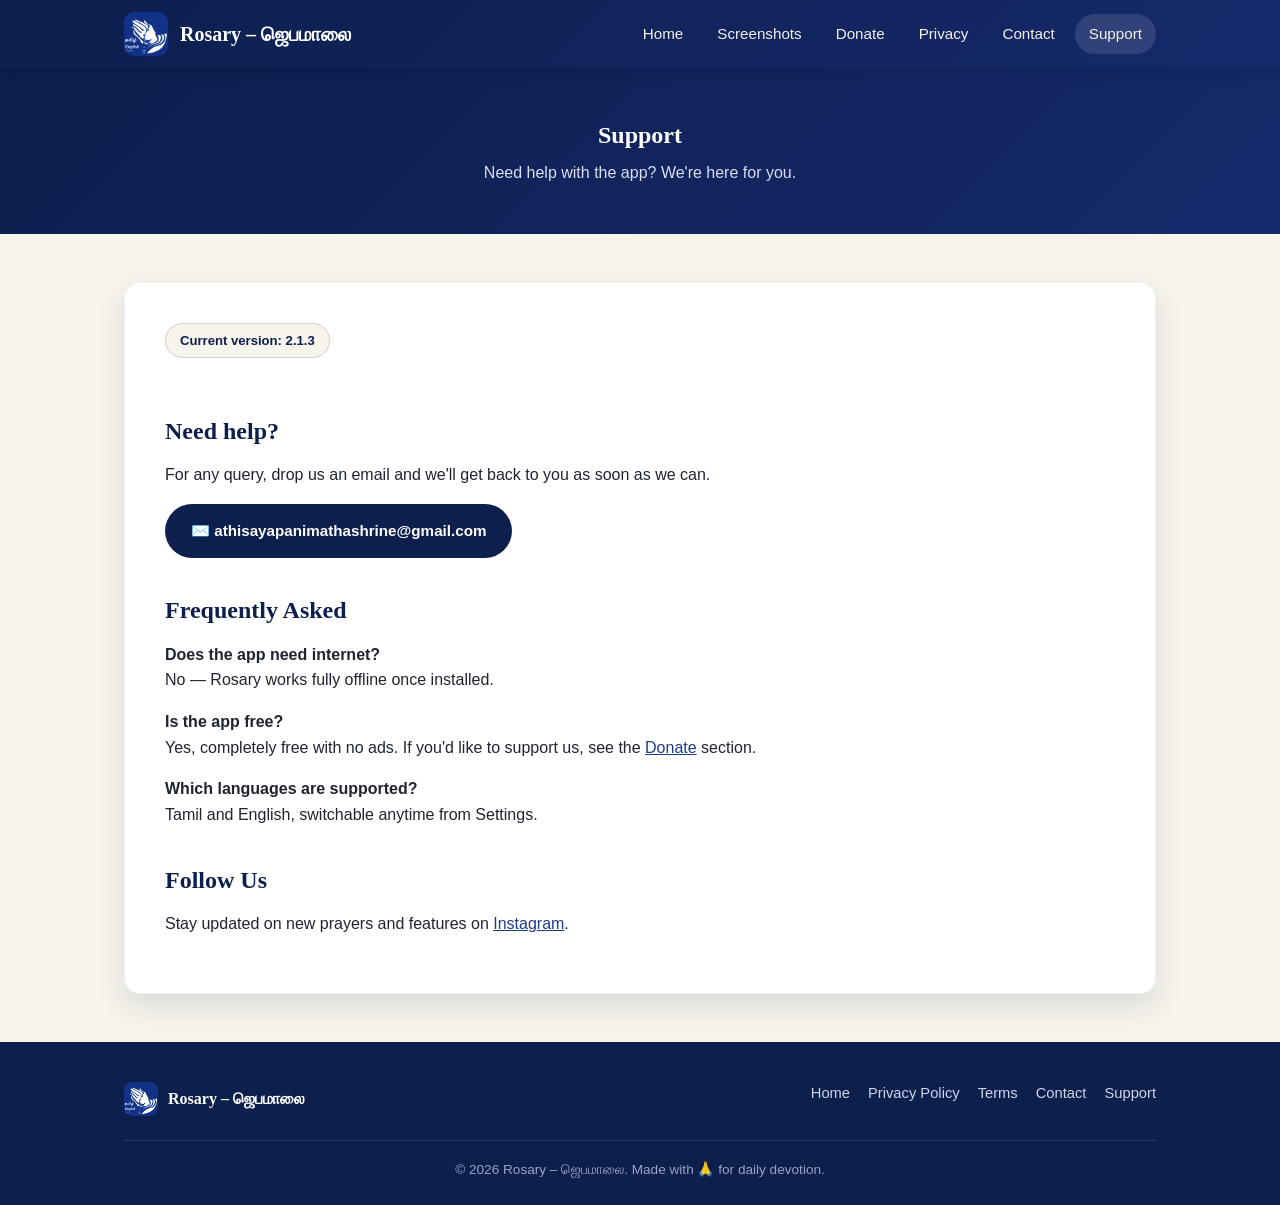
==== support.html @ a55c85b1 "Add files via upload" ====
<!DOCTYPE html>
<html lang="en">
<head>
<meta charset="utf-8">
<meta name="viewport" content="width=device-width,initial-scale=1">
<title>Support | Rosary – ஜெபமாலை</title>
<link rel="icon" href="images/logo.png">
<link rel="stylesheet" href="css/style.css">
</head>
<body>

<header class="site-header">
  <div class="container">
    <a class="brand" href="index.html">
      <img src="images/logo.png" alt="Rosary app logo">
      <span>Rosary &ndash; ஜெபமாலை</span>
    </a>
    <nav class="main-nav">
      <a href="index.html">Home</a>
      <a href="index.html#screenshots">Screenshots</a>
      <a href="index.html#donate">Donate</a>
      <a href="privacy.html">Privacy</a>
      <a href="contact.html">Contact</a>
      <a href="support.html" class="active">Support</a>
    </nav>
  </div>
</header>

<section class="page-hero">
  <div class="container">
    <h1>Support</h1>
    <p>Need help with the app? We're here for you.</p>
  </div>
</section>

<div class="container">
  <div class="policy-page">
    <span class="updated-badge">Current version: 2.1.3</span>
    <h2>Need help?</h2>
    <p>For any query, drop us an email and we'll get back to you as soon as we can.</p>
    <p><a class="btn btn-dark" href="mailto:athisayapanimathashrine@gmail.com">✉️ athisayapanimathashrine@gmail.com</a></p>

    <h2>Frequently Asked</h2>
    <p><strong>Does the app need internet?</strong><br>No &mdash; Rosary works fully offline once installed.</p>
    <p><strong>Is the app free?</strong><br>Yes, completely free with no ads. If you'd like to support us, see the <a href="index.html#donate">Donate</a> section.</p>
    <p><strong>Which languages are supported?</strong><br>Tamil and English, switchable anytime from Settings.</p>

    <h2>Follow Us</h2>
    <p>Stay updated on new prayers and features on <a href="https://www.instagram.com/daily__rosary__?igsh=anVxZm9tZTR4bTBn">Instagram</a>.</p>
  </div>
</div>

<footer class="site-footer">
  <div class="container">
    <div class="footer-grid">
      <div class="footer-brand">
        <img src="images/logo.png" alt="Rosary logo">
        <span>Rosary &ndash; ஜெபமாலை</span>
      </div>
      <nav class="footer-nav">
        <a href="index.html">Home</a>
        <a href="privacy.html">Privacy Policy</a>
        <a href="terms.html">Terms</a>
        <a href="contact.html">Contact</a>
        <a href="support.html">Support</a>
      </nav>
    </div>
    <div class="footer-bottom">© 2026 Rosary &ndash; ஜெபமாலை. Made with 🙏 for daily devotion.</div>
  </div>
</footer>

</body>
</html>
---- css/style.css ----
/* ---------- Design tokens ---------- */
:root{
  --navy-deep:#0c1f4d;
  --navy:#16296b;
  --navy-light:#1e3a8a;
  --gold:#c9a227;
  --gold-light:#e8c766;
  --cream:#f7f4ec;
  --paper:#ffffff;
  --ink:#1f2430;
  --ink-soft:#4a5166;
  --shadow:0 12px 30px rgba(12,31,77,0.12);
  --radius:16px;
}

*{box-sizing:border-box}
html{scroll-behavior:smooth}
body{
  margin:0;
  font-family:-apple-system,BlinkMacSystemFont,"Segoe UI",Roboto,Helvetica,Arial,sans-serif;
  color:var(--ink);
  background:var(--cream);
  line-height:1.6;
}
h1,h2,h3{
  font-family:Georgia,"Times New Roman",serif;
  color:var(--navy-deep);
  margin:0 0 .5em;
}
p{margin:0 0 1em}
a{color:var(--navy-light)}
img{max-width:100%;display:block}

.container{max-width:1080px;margin:0 auto;padding:0 24px}

/* ---------- Header / Nav ---------- */
.site-header{
  background:linear-gradient(135deg,var(--navy-deep),var(--navy));
  color:#fff;
  position:sticky;
  top:0;
  z-index:50;
  box-shadow:0 2px 12px rgba(0,0,0,.15);
}
.site-header .container{
  display:flex;
  align-items:center;
  justify-content:space-between;
  padding-top:12px;
  padding-bottom:12px;
  gap:16px;
  flex-wrap:wrap;
}
.brand{display:flex;align-items:center;gap:12px;text-decoration:none}
.brand img{width:44px;height:44px;border-radius:10px}
.brand span{
  font-family:Georgia,serif;
  font-weight:700;
  font-size:1.25rem;
  color:#fff;
}
nav.main-nav{display:flex;gap:6px;flex-wrap:wrap}
nav.main-nav a{
  color:#f2f0e8;
  text-decoration:none;
  font-size:.95rem;
  padding:8px 14px;
  border-radius:20px;
  transition:background .2s ease;
}
nav.main-nav a:hover,nav.main-nav a.active{background:rgba(255,255,255,.12)}

/* ---------- Hero ---------- */
.hero{
  background:radial-gradient(circle at 20% 20%,var(--navy-light) 0,var(--navy) 45%,var(--navy-deep) 100%);
  color:#fff;
  padding:72px 0 88px;
}
.hero .container{
  display:flex;
  align-items:center;
  gap:48px;
  flex-wrap:wrap;
}
.hero-copy{flex:1 1 380px}
.hero-copy .eyebrow{
  display:inline-block;
  color:var(--gold-light);
  letter-spacing:.14em;
  text-transform:uppercase;
  font-size:.78rem;
  font-weight:600;
  margin-bottom:14px;
}
.hero-copy h1{
  color:#fff;
  font-size:2.6rem;
  line-height:1.15;
  margin-bottom:14px;
}
.hero-copy h1 .tamil{display:block;font-size:1.6rem;color:var(--gold-light);margin-top:6px}
.hero-copy p.lead{
  color:#d9def0;
  font-size:1.08rem;
  max-width:46ch;
}
.hero-actions{display:flex;gap:14px;flex-wrap:wrap;margin-top:24px}
.hero-figure{
  flex:0 1 300px;
  display:flex;
  justify-content:center;
}
.hero-figure img{
  width:220px;
  height:220px;
  border-radius:28px;
  box-shadow:0 20px 50px rgba(0,0,0,.35);
  border:4px solid rgba(255,255,255,.15);
}
.stars{color:var(--gold-light);letter-spacing:3px;margin-top:18px;font-size:1rem}

/* ---------- Buttons ---------- */
.btn{
  display:inline-flex;
  align-items:center;
  gap:8px;
  padding:13px 24px;
  border-radius:999px;
  text-decoration:none;
  font-weight:600;
  font-size:.95rem;
  transition:transform .15s ease,box-shadow .15s ease;
  border:2px solid transparent;
}
.btn:hover{transform:translateY(-2px)}
.btn-primary{background:var(--gold);color:var(--navy-deep);box-shadow:0 10px 24px rgba(201,162,39,.35)}
.btn-primary:hover{background:var(--gold-light)}
.btn-outline{border-color:rgba(255,255,255,.6);color:#fff}
.btn-outline:hover{background:rgba(255,255,255,.1)}
.btn-dark{background:var(--navy-deep);color:#fff}
.btn-dark:hover{background:var(--navy)}

/* ---------- Sections ---------- */
section{padding:64px 0}
.section-head{text-align:center;max-width:640px;margin:0 auto 40px}
.section-head .eyebrow{
  color:var(--gold);
  text-transform:uppercase;
  letter-spacing:.14em;
  font-size:.78rem;
  font-weight:700;
}
.section-head p{color:var(--ink-soft)}

/* Features */
.features-grid{
  display:grid;
  grid-template-columns:repeat(auto-fit,minmax(200px,1fr));
  gap:20px;
}
.feature-card{
  background:var(--paper);
  border-radius:var(--radius);
  padding:26px 22px;
  box-shadow:var(--shadow);
  border:1px solid rgba(12,31,77,.06);
  text-align:center;
}
.feature-card .icon{font-size:2rem;margin-bottom:10px}
.feature-card h3{font-size:1.05rem;margin-bottom:6px}
.feature-card p{color:var(--ink-soft);font-size:.92rem;margin:0}

/* Screenshots */
.screenshot-strip{
  display:flex;
  gap:22px;
  overflow-x:auto;
  padding:10px 4px 24px;
  scroll-snap-type:x mandatory;
}
.screenshot-strip::-webkit-scrollbar{height:8px}
.screenshot-strip::-webkit-scrollbar-thumb{background:rgba(12,31,77,.25);border-radius:8px}
.phone-frame{
  flex:0 0 auto;
  width:200px;
  scroll-snap-align:start;
  background:var(--navy-deep);
  padding:10px;
  border-radius:22px;
  box-shadow:var(--shadow);
}
.phone-frame img{border-radius:14px;width:100%}

/* Donate */
.donate-card{
  background:var(--paper);
  border-radius:var(--radius);
  box-shadow:var(--shadow);
  padding:36px;
  display:flex;
  gap:36px;
  align-items:center;
  flex-wrap:wrap;
  justify-content:center;
  border:1px solid rgba(12,31,77,.06);
}
.donate-card img{width:190px;border-radius:12px;border:1px solid #eee}
.donate-info{flex:1 1 260px}
.upi-id{
  display:inline-block;
  background:var(--cream);
  border:1px dashed var(--gold);
  padding:10px 16px;
  border-radius:10px;
  font-weight:700;
  color:var(--navy-deep);
  margin:10px 0;
}

/* Contact */
.contact-grid{
  display:grid;
  grid-template-columns:repeat(auto-fit,minmax(220px,1fr));
  gap:20px;
}
.contact-card{
  background:var(--paper);
  border-radius:var(--radius);
  box-shadow:var(--shadow);
  padding:28px;
  text-align:center;
  border:1px solid rgba(12,31,77,.06);
}
.contact-card .icon{font-size:1.8rem;margin-bottom:8px}

/* Policy / text pages */
.policy-page{background:var(--paper);border-radius:var(--radius);box-shadow:var(--shadow);padding:40px;margin:48px 0;border:1px solid rgba(12,31,77,.06)}
.policy-page h2{margin-top:1.4em}
.policy-page h2:first-child{margin-top:0}
.policy-page ul{padding-left:20px}
.updated-badge{
  display:inline-block;
  background:var(--cream);
  color:var(--navy-deep);
  border:1px solid rgba(12,31,77,.15);
  padding:6px 14px;
  border-radius:999px;
  font-size:.82rem;
  font-weight:600;
  margin-bottom:20px;
}
.page-hero{
  background:linear-gradient(135deg,var(--navy-deep),var(--navy));
  color:#fff;
  padding:48px 0;
  text-align:center;
}
.page-hero h1{color:#fff;margin-bottom:6px}
.page-hero p{color:#d9def0;margin:0}

/* Footer */
.site-footer{
  background:var(--navy-deep);
  color:#cfd4e8;
  padding:40px 0 24px;
}
.footer-grid{
  display:flex;
  justify-content:space-between;
  gap:24px;
  flex-wrap:wrap;
  margin-bottom:24px;
}
.footer-brand{display:flex;align-items:center;gap:10px}
.footer-brand img{width:34px;height:34px;border-radius:8px}
.footer-brand span{color:#fff;font-family:Georgia,serif;font-weight:700}
.footer-nav{display:flex;gap:18px;flex-wrap:wrap}
.footer-nav a{color:#cfd4e8;text-decoration:none;font-size:.92rem}
.footer-nav a:hover{color:#fff}
.footer-bottom{
  border-top:1px solid rgba(255,255,255,.12);
  padding-top:18px;
  text-align:center;
  font-size:.85rem;
  color:#9aa3c2;
}

@media (max-width:640px){
  .hero{padding:52px 0 64px}
  .hero-copy h1{font-size:2.05rem}
  section{padding:48px 0}
  .donate-card{padding:26px;flex-direction:column}
}
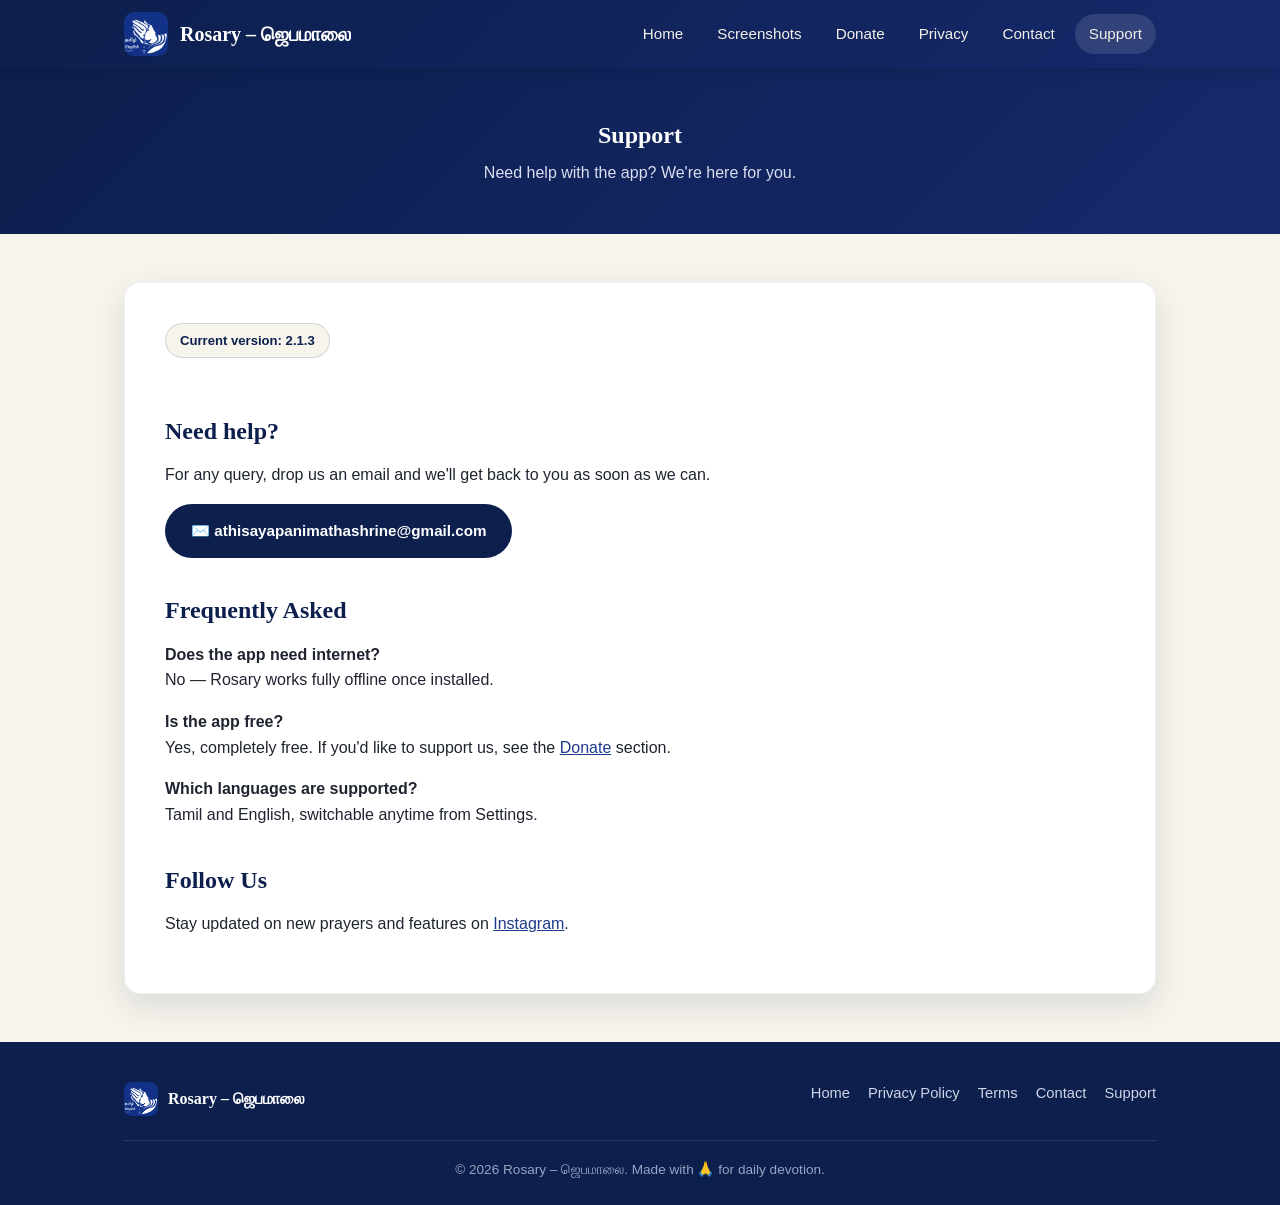
==== commit dad014ac: "Add files via upload" ====
--- a/support.html
+++ b/support.html
@@ -42,7 +42,7 @@
 
     <h2>Frequently Asked</h2>
     <p><strong>Does the app need internet?</strong><br>No &mdash; Rosary works fully offline once installed.</p>
-    <p><strong>Is the app free?</strong><br>Yes, completely free with no ads. If you'd like to support us, see the <a href="index.html#donate">Donate</a> section.</p>
+    <p><strong>Is the app free?</strong><br>Yes, completely free. If you'd like to support us, see the <a href="index.html#donate">Donate</a> section.</p>
     <p><strong>Which languages are supported?</strong><br>Tamil and English, switchable anytime from Settings.</p>
 
     <h2>Follow Us</h2>
